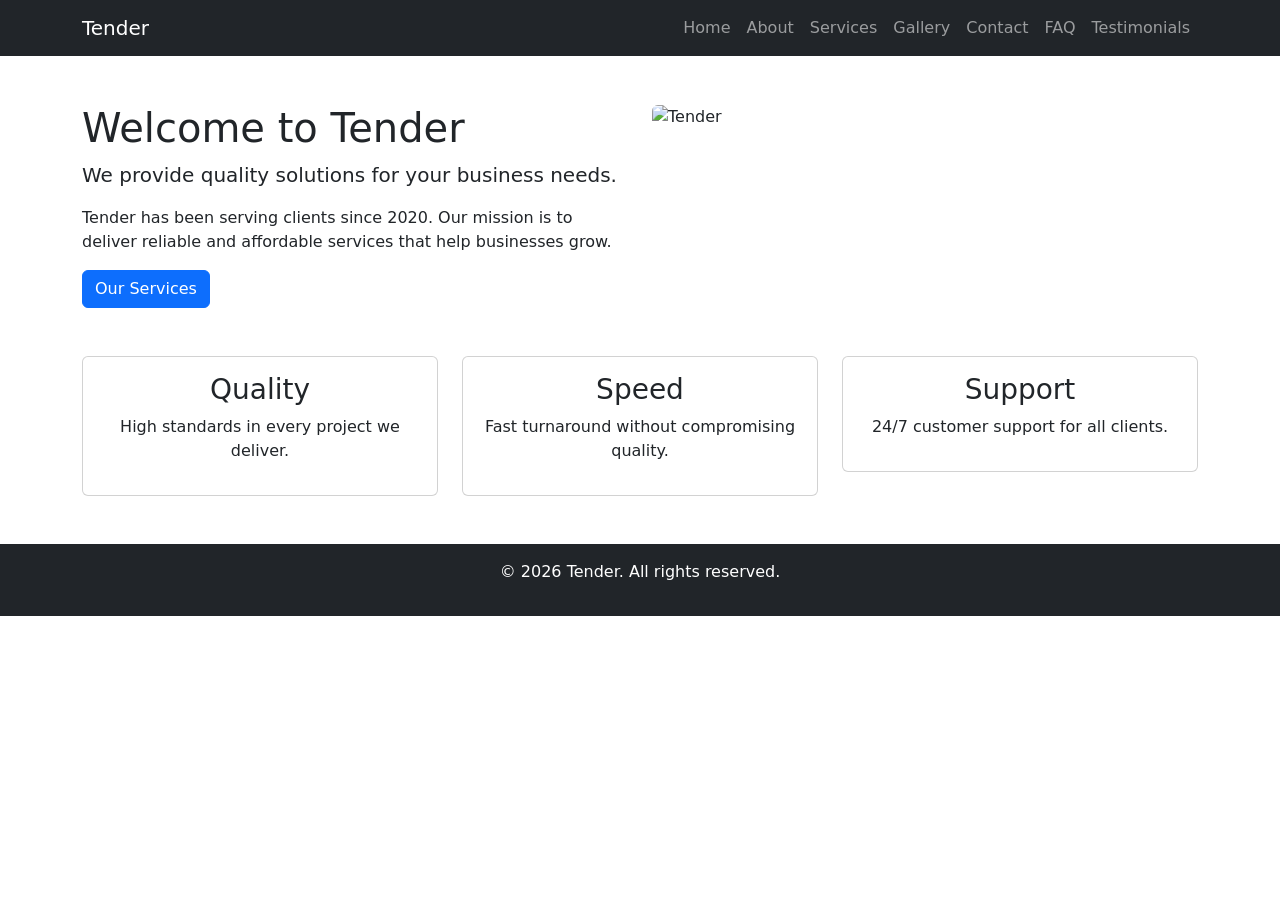
==== .vscode/index.html @ a3b6bcab "save current state" ====
<!DOCTYPE html>
<html lang="en">
<head>
    <meta charset="UTF-8">
    <meta name="viewport" content="width=device-width, initial-scale=1.0">
    <title>Tender - Home</title>
    <link href="https://cdn.jsdelivr.net/npm/bootstrap@5.3.0-alpha1/dist/css/bootstrap.min.css" rel="stylesheet">
    <link rel="stylesheet" href="style.css">
</head>
<body>

    <!-- Navigation Bar -->
    <nav class="navbar navbar-expand-lg navbar-dark bg-dark">
        <div class="container">
            <a class="navbar-brand" href="index.html">Tender</a>
            <button class="navbar-toggler" type="button" data-bs-toggle="collapse" data-bs-target="#navbarNav">
                <span class="navbar-toggler-icon"></span>
            </button>
            <div class="collapse navbar-collapse" id="navbarNav">
                <ul class="navbar-nav ms-auto">
                    <li class="nav-item"><a class="nav-link" href="index.html">Home</a></li>
                    <li class="nav-item"><a class="nav-link" href="about.html">About</a></li>
                    <li class="nav-item"><a class="nav-link" href="services.html">Services</a></li>
                    <li class="nav-item"><a class="nav-link" href="gallery.html">Gallery</a></li>
                    <li class="nav-item"><a class="nav-link" href="contact.html">Contact</a></li>
                    <li class="nav-item"><a class="nav-link" href="faq.html">FAQ</a></li>
                    <li class="nav-item"><a class="nav-link" href="testimonials.html">Testimonials</a></li>
                </ul>
            </div>
        </div>
    </nav>

    <!-- Main Content -->
    <div class="container my-5">
        <div class="row">
            <div class="col-md-6">
                <h1>Welcome to Tender</h1>
                <p class="lead">We provide quality solutions for your business needs.</p>
                <p>Tender has been serving clients since 2020. Our mission is to deliver reliable and affordable services that help businesses grow.</p>
                <a href="services.html" class="btn btn-primary">Our Services</a>
            </div>
            <div class="col-md-6">
                <img src="https://placehold.co/500x350/3498db/white?text=Tender+Company" alt="Tender" class="img-fluid rounded">
            </div>
        </div>

        <div class="row text-center mt-5">
            <div class="col-md-4">
                <div class="card p-3">
                    <h3>Quality</h3>
                    <p>High standards in every project we deliver.</p>
                </div>
            </div>
            <div class="col-md-4">
                <div class="card p-3">
                    <h3>Speed</h3>
                    <p>Fast turnaround without compromising quality.</p>
                </div>
            </div>
            <div class="col-md-4">
                <div class="card p-3">
                    <h3>Support</h3>
                    <p>24/7 customer support for all clients.</p>
                </div>
            </div>
        </div>
    </div>

    <!-- Footer -->
    <footer class="bg-dark text-white text-center py-3">
        <p>&copy; 2026 Tender. All rights reserved.</p>
    </footer>

    <script src="https://cdn.jsdelivr.net/npm/bootstrap@5.3.0-alpha1/dist/js/bootstrap.bundle.min.js"></script>
</body>
</html>
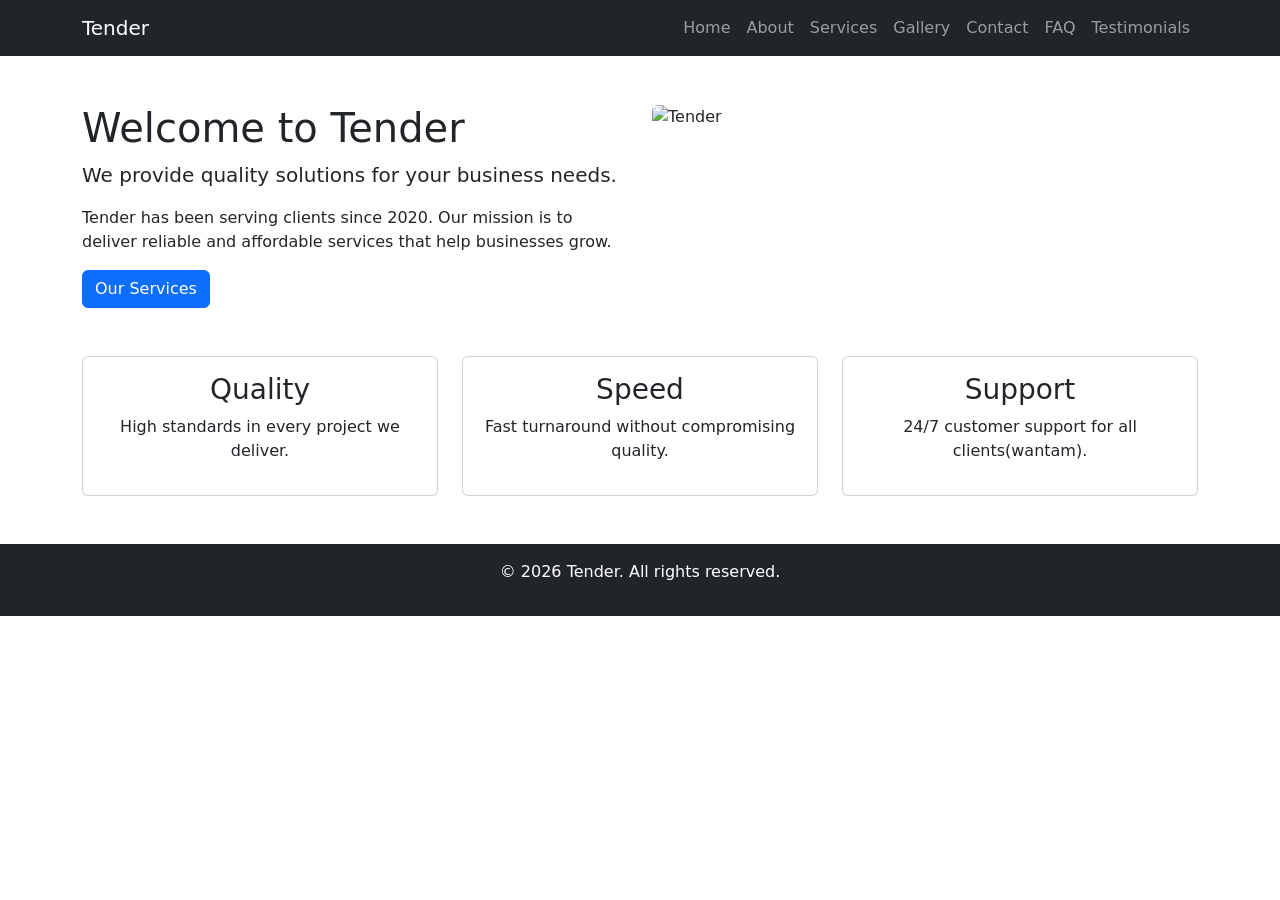
==== commit dc466b56: "Updated the heading of the index.html page -home page" ====
--- a/.vscode/index.html
+++ b/.vscode/index.html
@@ -60,7 +60,7 @@
             <div class="col-md-4">
                 <div class="card p-3">
                     <h3>Support</h3>
-                    <p>24/7 customer support for all clients.</p>
+                    <p>24/7 customer support for all clients(wantam).</p>
                 </div>
             </div>
         </div>
@@ -70,7 +70,6 @@
     <footer class="bg-dark text-white text-center py-3">
         <p>&copy; 2026 Tender. All rights reserved.</p>
     </footer>
-
     <script src="https://cdn.jsdelivr.net/npm/bootstrap@5.3.0-alpha1/dist/js/bootstrap.bundle.min.js"></script>
 </body>
 </html>
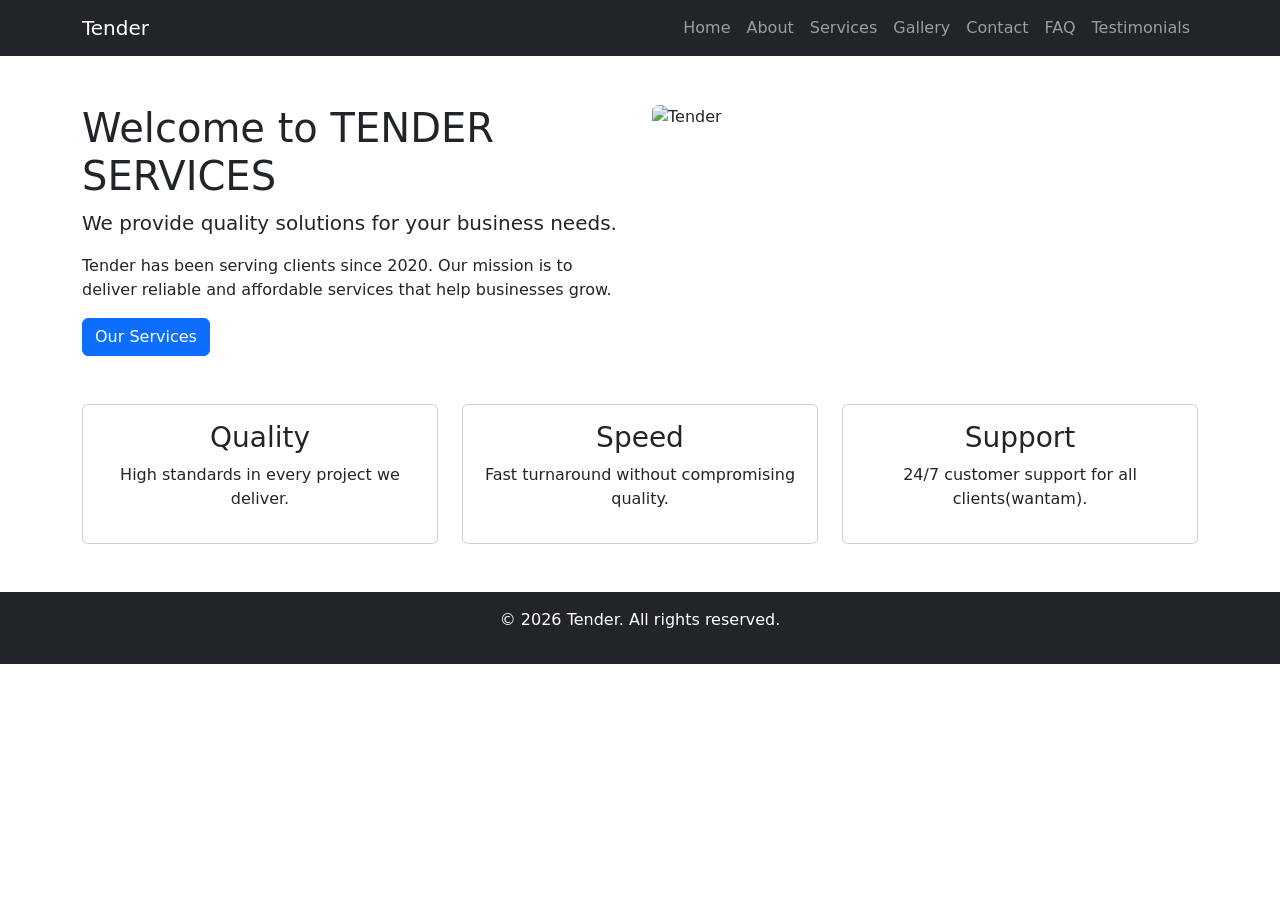
==== commit 01b5eed1: "Added updates on the about page (year founded from 2020 to 2026)" ====
--- a/.vscode/index.html
+++ b/.vscode/index.html
@@ -34,7 +34,7 @@
     <div class="container my-5">
         <div class="row">
             <div class="col-md-6">
-                <h1>Welcome to Tender</h1>
+                <h1>Welcome to TENDER SERVICES</h1>
                 <p class="lead">We provide quality solutions for your business needs.</p>
                 <p>Tender has been serving clients since 2020. Our mission is to deliver reliable and affordable services that help businesses grow.</p>
                 <a href="services.html" class="btn btn-primary">Our Services</a>
